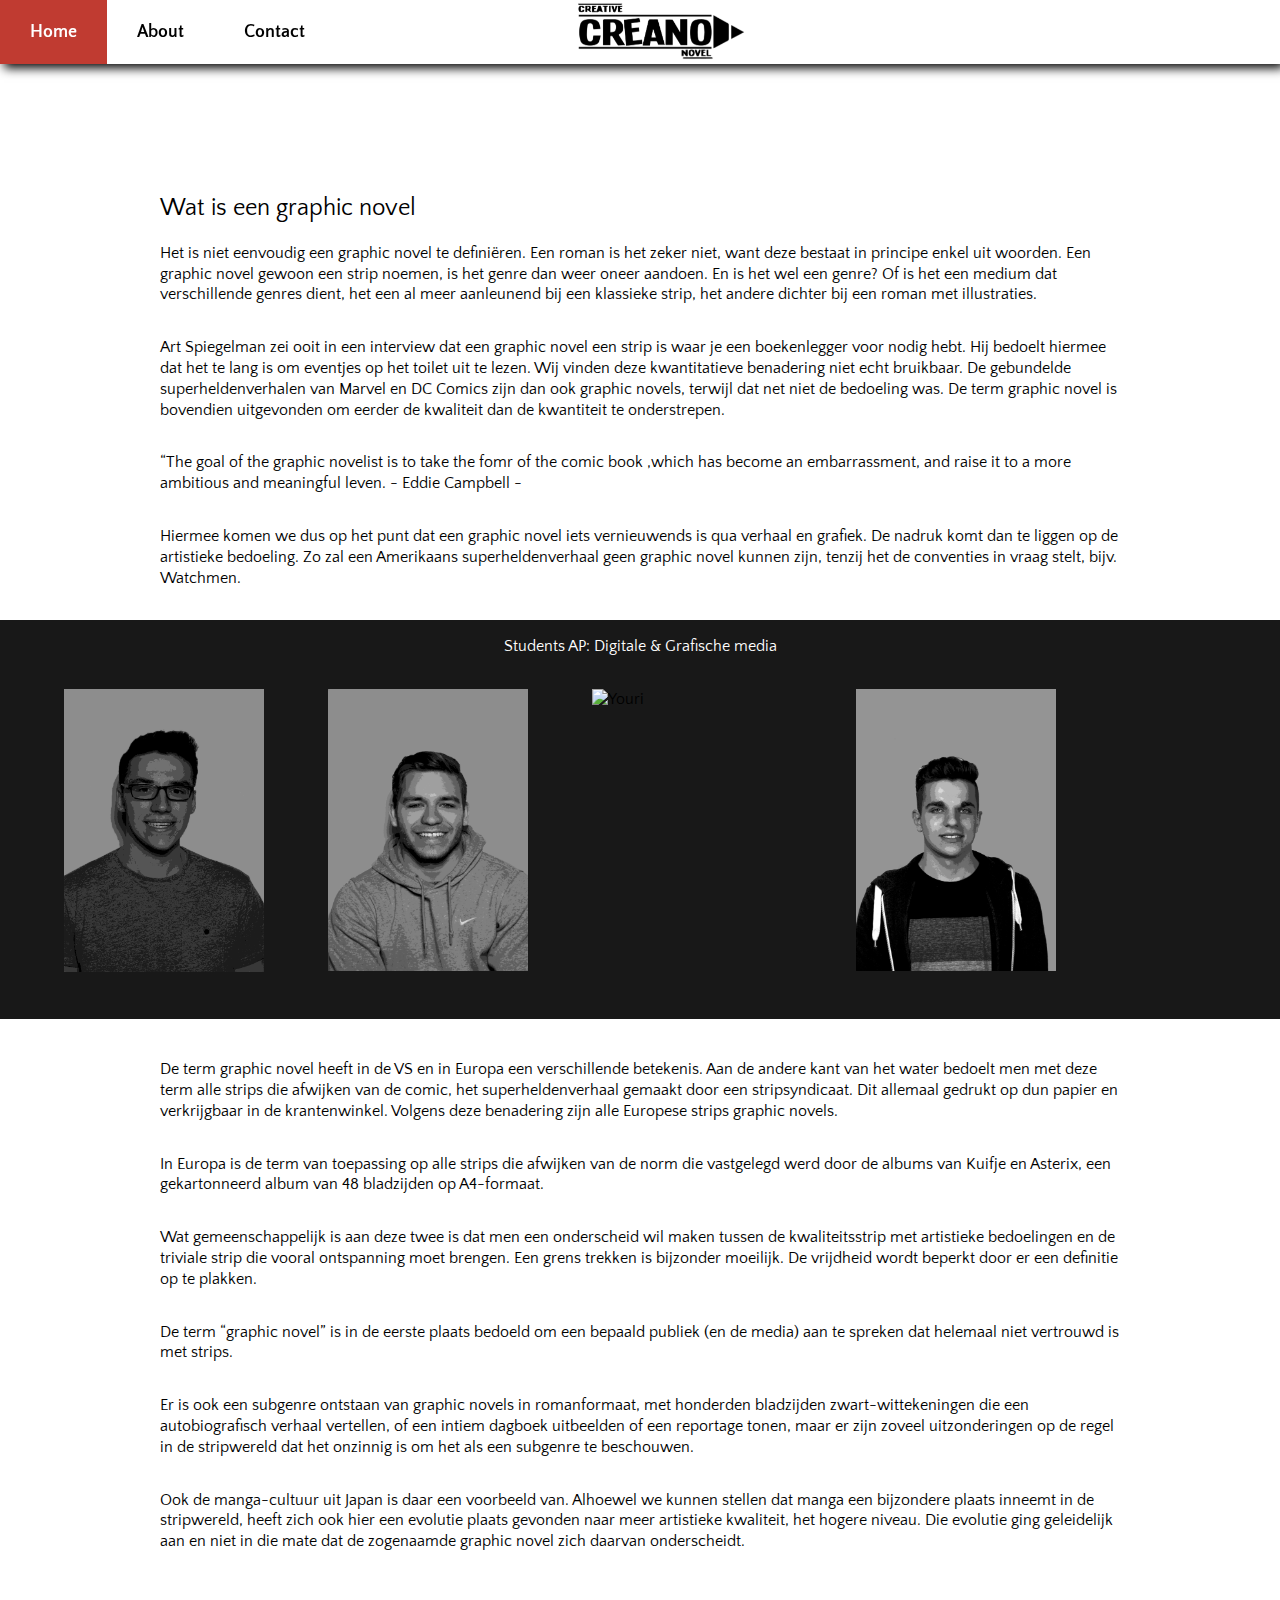
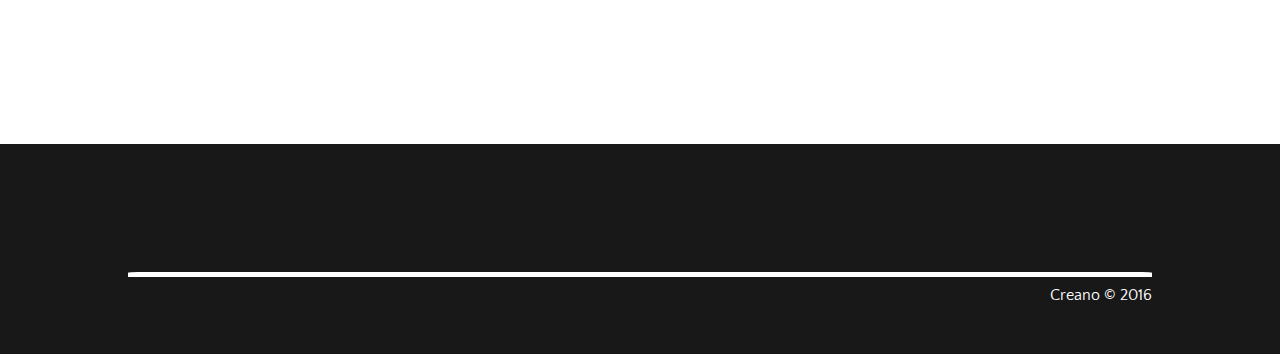
==== about.html @ 3beb46ea "initial commit" ====
<!doctype html>
<html>
	<head>
		<title>About</title>
    <link href='https://fonts.googleapis.com/css?family=Quattrocento+Sans' rel='stylesheet' type='text/css'>
		<link rel="stylesheet" type="text/css" href="reset.css">
		<link rel="stylesheet" type="text/css" href="about.css">
		<meta charset="utf-8">
	</head>
	<body>
    <header>
      <div class="navigatie">
      <nav>
				<img class="logo" alt="logo" src="logo.png">
        <ul>
      <li class="menu">  <a href="index.html"> Home </a> </li>
      <li class="menu">  <a href="about.html"> About </a> </li>
      <li class="menu">  <a href="contact.html"> Contact </a> </li>
        </ul>
      </nav>
    </div>
    </header>
    <main>

			<div class="uitleg">
				<h1> Wat is een graphic novel </h1>
				<p> Het is niet eenvoudig een graphic novel te definiëren. Een roman is het zeker niet, want deze bestaat in principe enkel uit woorden. Een graphic novel gewoon een strip noemen, is het genre dan weer oneer aandoen. En is het wel een genre? Of is het een medium dat verschillende genres dient, het een al meer aanleunend bij een klassieke strip, het andere dichter bij een roman met illustraties. </p>

<p>Art Spiegelman zei ooit in een interview dat een graphic novel een strip is waar je een boekenlegger voor nodig hebt. Hij bedoelt hiermee dat het te lang is om eventjes op het toilet uit te lezen. Wij vinden deze kwantitatieve benadering niet echt bruikbaar. De gebundelde superheldenverhalen van Marvel en DC Comics zijn dan ook graphic novels, terwijl dat net niet de bedoeling was. De term graphic novel is bovendien uitgevonden om eerder de kwaliteit dan de kwantiteit te onderstrepen.</p>
<p>“The goal of the graphic novelist is to take the fomr of the comic book ,which has become an embarrassment, and raise it to a more ambitious and meaningful leven. - Eddie Campbell -</p>
<p>Hiermee komen we dus op het punt dat een graphic novel iets vernieuwends is qua verhaal en grafiek. De nadruk komt dan te liggen op de artistieke bedoeling. Zo zal een Amerikaans superheldenverhaal geen graphic novel kunnen zijn, tenzij het de conventies in vraag stelt, bijv. Watchmen.</p>

			</div>
      <div class="blok">
				<p class="info"> Students AP: Digitale & Grafische media </p>
      <img class="jens" alt="jens" src="jens.png">

      <img class="jensvda" alt="jensvda" src="jensvda.png">

      <img class="youri" alt="Youri" src="Youri.png">

      <img class="yannick" alt="yannick" src="yannick.png">
      </div>

			<div class="uitleg">
				<p>De term graphic novel heeft in de VS en in Europa een verschillende betekenis. Aan de andere kant van het water bedoelt men met deze term alle strips die afwijken van de comic, het superheldenverhaal gemaakt door een stripsyndicaat. Dit allemaal gedrukt op dun papier en verkrijgbaar in de krantenwinkel. Volgens deze benadering zijn alle Europese strips graphic novels.</p>
				<p>In Europa is de term van toepassing op alle strips die afwijken van de norm die vastgelegd werd door de albums van Kuifje en Asterix, een gekartonneerd album van 48 bladzijden op A4-formaat.</p>
				<p>Wat gemeenschappelijk is aan deze twee is dat men een onderscheid wil maken tussen de kwaliteitsstrip met artistieke bedoelingen en de triviale strip die vooral ontspanning moet brengen. Een grens trekken is bijzonder moeilijk. De vrijdheid wordt beperkt door er een definitie op te plakken.</p>
				<p>De term “graphic novel” is in de eerste plaats bedoeld om een bepaald publiek (en de media) aan te spreken dat helemaal niet vertrouwd is met strips.</p>
				<p>Er is ook een subgenre ontstaan van graphic novels in romanformaat, met honderden bladzijden zwart-wittekeningen die een autobiografisch verhaal vertellen, of een intiem dagboek uitbeelden of een reportage tonen, maar er zijn zoveel uitzonderingen op de regel in de stripwereld dat het onzinnig is om het als een subgenre te beschouwen.</p>
				<p>Ook de manga-cultuur uit Japan is daar een voorbeeld van. Alhoewel we kunnen stellen dat manga een bijzondere plaats inneemt in de stripwereld, heeft zich ook hier een evolutie plaats gevonden naar meer artistieke kwaliteit, het hogere niveau. Die evolutie ging geleidelijk aan en niet in die mate dat de zogenaamde graphic novel zich daarvan onderscheidt.</p>
			</div>

    </main>


    <footer>
      <p class="einde"> Creano © 2016 </p>
    </footer>
		<script src="template.js"></script>
	</body>
</html>
---- about.css ----
body {
  font-family: 'Quattrocento Sans', sans-serif;
  line-height: 1.3em;
  width: 100%;
  background-color: white;
}

.logo {
  position: absolute;
  margin-left: 45%;
  width: 170px;
  padding-bottom: -0.2em;
  margin-top: -1.8em;
  margin-bottom: 1em;
  margin-bottom: -3.95em;
}

.navigatie {
  position: fixed;
  background-color: white;
  line-height: 4em;
  width: 100%;
  box-shadow: 4px 4px 10px;
}

.menu:hover {
  background-color: #C03B31;
}

.menu {
  float: left;
  font-size: 1.1em;
}

a {
  text-decoration: none;
  color: black;
  font-weight: bold;
  padding-top: 25px;
  padding-bottom: 23px;
  padding-left: 30px;
  padding-right: 30px;
}

a:hover {
  color: white;
}

main {
  background-color: white;
  padding-top: 150px;
  padding-bottom: 80px;
}

.uitleg {
  padding-top: -10em;
  width: 75%;
  margin: auto;
}

p {
  margin-bottom: 2em;
}

.jens, .jensvda, .youri, .yannick {
  float: left;
  width: 200px;
  display: block;
  margin-left: 9%;
}

.blok {
  background-color: rgb(24, 24, 24);
  width: 100%;
  padding-bottom: 330px;
  margin-bottom: 40px;
}

.info {
  color: white;
  text-align: center;
  padding-top: 1em;
}

footer {
  margin-top: 5em;
  background-color: rgb(24, 24, 24);;
  width: 100%;
  padding-top: 8em;
}

.einde {
  margin-top: 5em;
  padding-bottom: 3em;
  width: 80%;
  margin: auto;
  text-align: right;
  background-color: white;
  border-top: 5px solid white;
  border-radius: 1%;
  padding-top: 0.5em;
}

@media (max-width: 1300px) {
  .jens, .jensvda, .youri, .yannick {
    float: left;
    width: 200px;
    display: block;
    margin-left: 5%;
  }


}

@media (max-width: 1050px) {
  .blok {
    background-color: rgb(24, 24, 24);
    width: 100%;
    padding-bottom: 250px;
    margin-bottom: 40px;
  }

  .jens, .jensvda, .youri, .yannick {
    float: left;
    width: 150px;
    display: block;
    margin-left: 7%;
  }

  .logo {
    position: absolute;
    margin-left: 70%;
    width: 170px;
    padding-bottom: -0.2em;
    margin-top: -1.8em;
    margin-bottom: 1em;
    margin-bottom: -3.95em;
  }



}

@media (max-width: 850px) {
  .blok {
    background-color: rgb(24, 24, 24);
    width: 100%;
    padding-bottom: 250px;
    margin-bottom: 40px;
  }

  .jens, .jensvda, .youri, .yannick {
    float: left;
    width: 150px;
    display: block;
    margin-left: 5%;
  }

  .logo {
    position: absolute;
    margin-left: 65%;
    width: 170px;
    padding-bottom: -0.2em;
    margin-top: -1.8em;
    margin-bottom: 1em;
    margin-bottom: -3.95em;
  }

}

@media (max-width:765px) {
  .blok {
    background-color: rgb(24, 24, 24);
    width: 100%;
    padding-bottom: 250px;
    margin-bottom: 40px;
  }

  .jens, .jensvda, .youri, .yannick {
    float: left;
    width: 150px;
    display: block;
    margin-left: 3%;
  }


}

.inleiding {
  width: 65%;
  margin: auto;
}

h1 {
  font-size: 1.5em;
  padding-top: 2em;
  padding-bottom: 1em;
  clear: both;
}

.creeren {
  width: 90%;
  margin: auto;
  display: block;
  padding-top: 100px;
  padding-bottom: 100px;
  padding-bottom: 300px;
}

.lamp, .penseel, .tandwiel, .vuur {
  width: 60px;
  display: block;
  margin: auto;
  padding-top: 1em;
}

.check {
  width: 54px;
  display: block;
  margin: auto;
  padding-top: 1em;
}

.idee, .maken, .denken, .resultaat, .controle {
  display: block;
  float: left;
  border: 2px solid black;
  width: 215px;
  margin-left: 16px;
  margin-right: 16px;
  margin-top: 10px;
}

.p1, .p2, .p3, .p4, .p5 {
  text-align: center;
  padding-top: 1em;
  padding-bottom: 1em;
}


.p2 {
  padding-bottom: 2.26em;
}

.p3 {
  padding-bottom: 2.26em;
}

.p4 {
  padding-bottom: 2.26em;
}

.p5 {
  padding-bottom: 2.26em;
}

.background-color {
  margin-top: 10em;
  padding-bottom: 70em;
  display: block;
  margin: auto;
  background-color: rgb(24, 24, 24);
}

.werk {
  margin-left: 100px;
  color: white;
}

.rij1, .rij2, .rij3, .rij4, .rij5, .rij6 {
  padding-top: 1em;
  padding-bottom: 1em;
  padding-left: 2em;
  padding-right: 2em;
  float: left;
}

.rij1 {
  width: 280px;
  height: 350px;
  margin-left: 85px;
  background-color: white;
  margin-top: 100px;
}

.rij2 {
  width: 280px;
  height: 350px;
  margin-left: 85px;
  margin-right: 100px;
  background-color: white;
  margin-top: 100px;
}


.rij3 {
  width: 280px;
  height: 350px;
  margin-right: 100px;
  background-color: white;
  margin-top: 100px;
}

.rij4 {
  width: 280px;
  height: 350px;
  margin-top: 100px;
  margin-right: 100px;
  margin-left: 85px;
  background-color: white;
}

.rij5 {
  width: 280px;
  height: 350px;
  margin-top: 100px;
  margin-right: 100px;
  margin-left: -12px;
  background-color: white;
}

.rij6 {
    width: 280px;
    height: 350px;
    margin-top: 100px;
    margin-right: 100px;
    background-color: white;
}


footer {
  margin-top: 5em;
  background-color: rgb(24, 24, 24);
  width: 100%;
  padding-top: 8em;
}

.einde {
  margin-top: 5em;
  padding-bottom: 3em;
  width: 80%;
  margin: auto;
  text-align: right;
  background-color: rgb(24, 24, 24);
  border-top: 5px solid white;
  color: white;
  border-radius: 1%;
  padding-top: 0.5em;
}
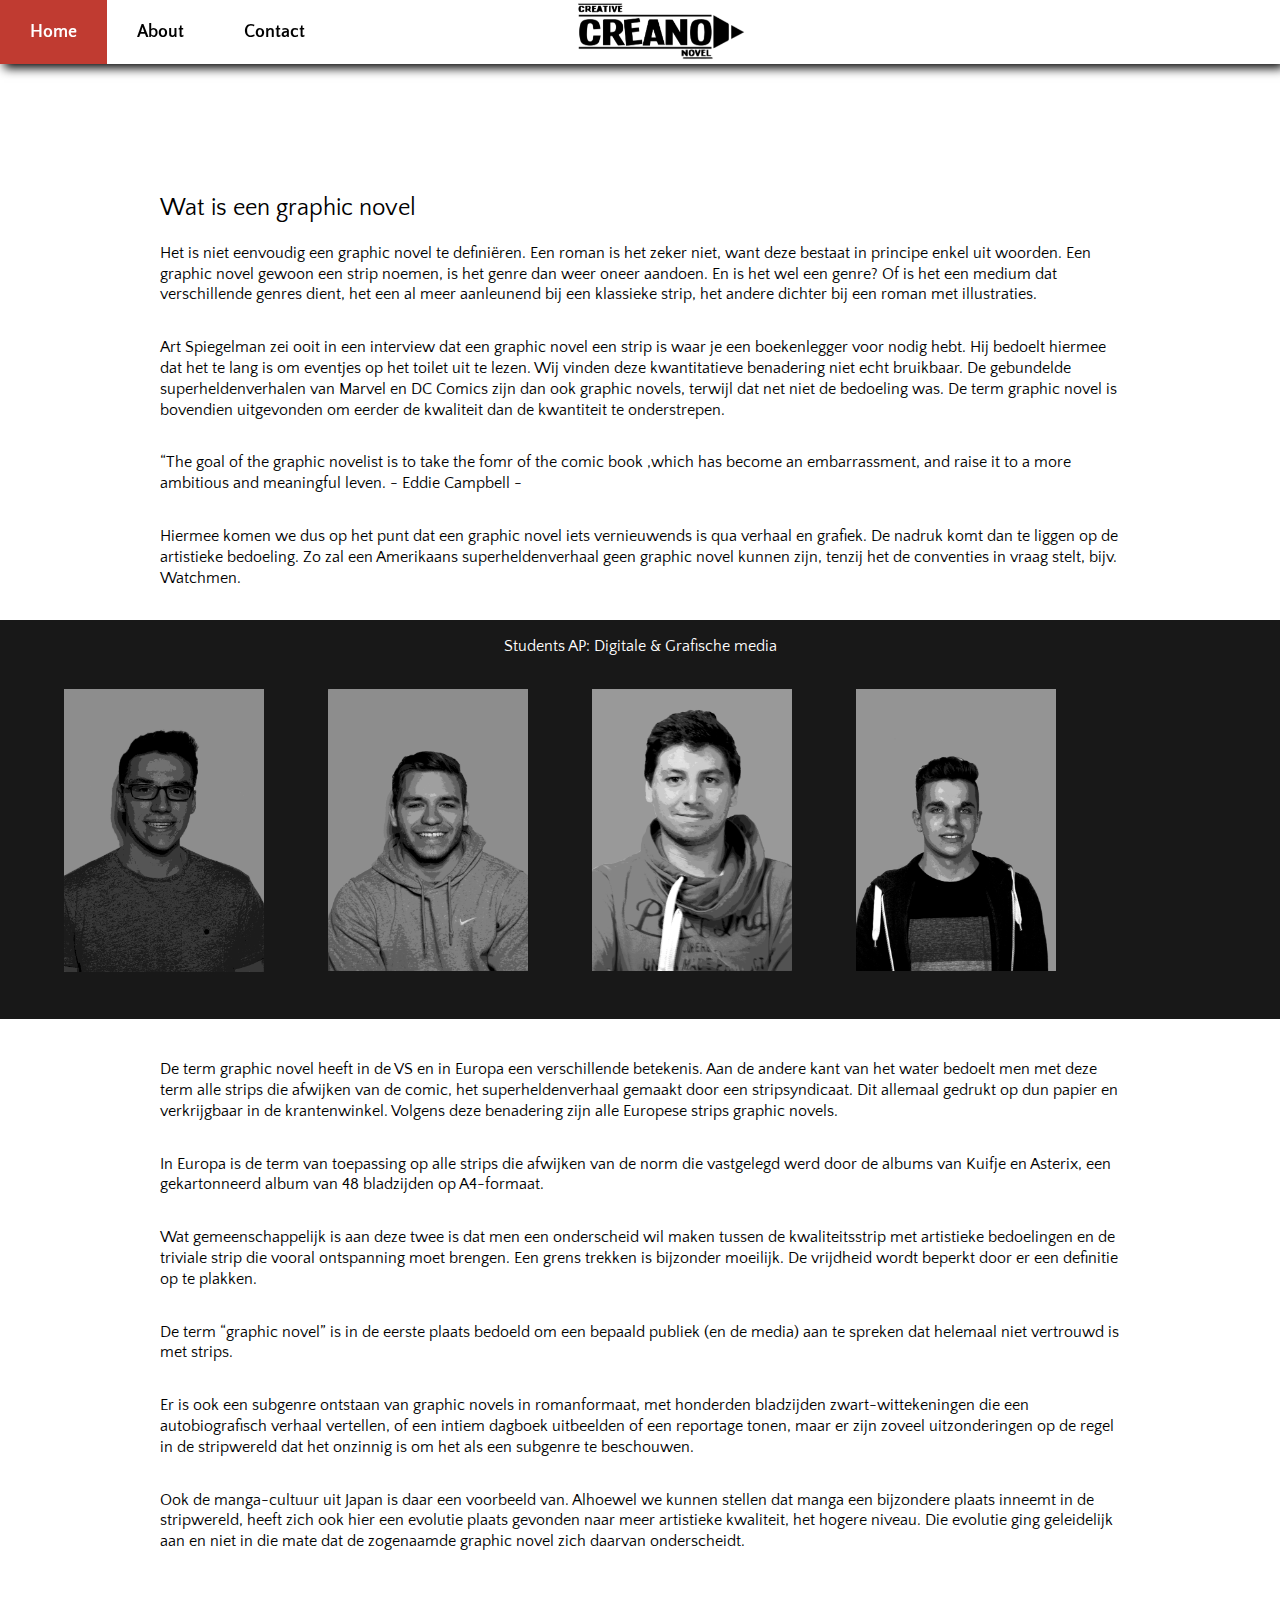
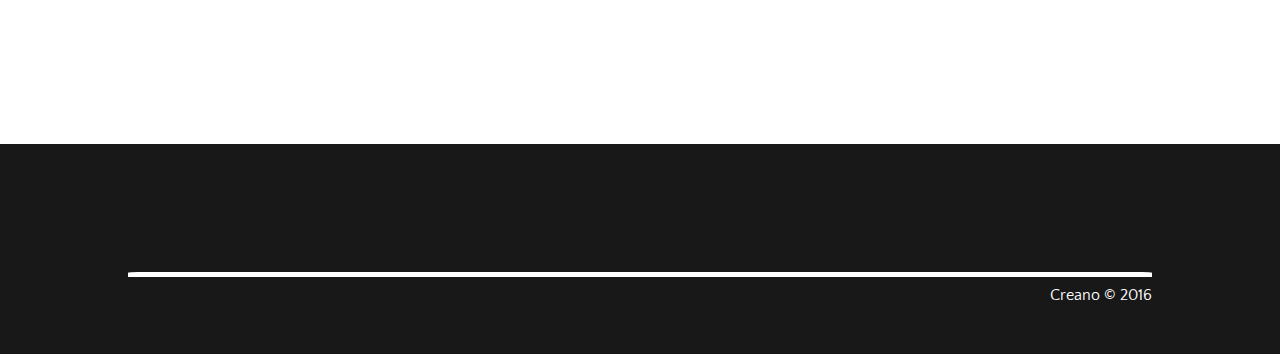
==== commit 31064d6c: "Update about.html" ====
--- a/about.html
+++ b/about.html
@@ -37,7 +37,7 @@
 
       <img class="jensvda" alt="jensvda" src="jensvda.png">
 
-      <img class="youri" alt="Youri" src="Youri.png">
+      <img class="youri" alt="youri" src="youri.png">
 
       <img class="yannick" alt="yannick" src="yannick.png">
       </div>
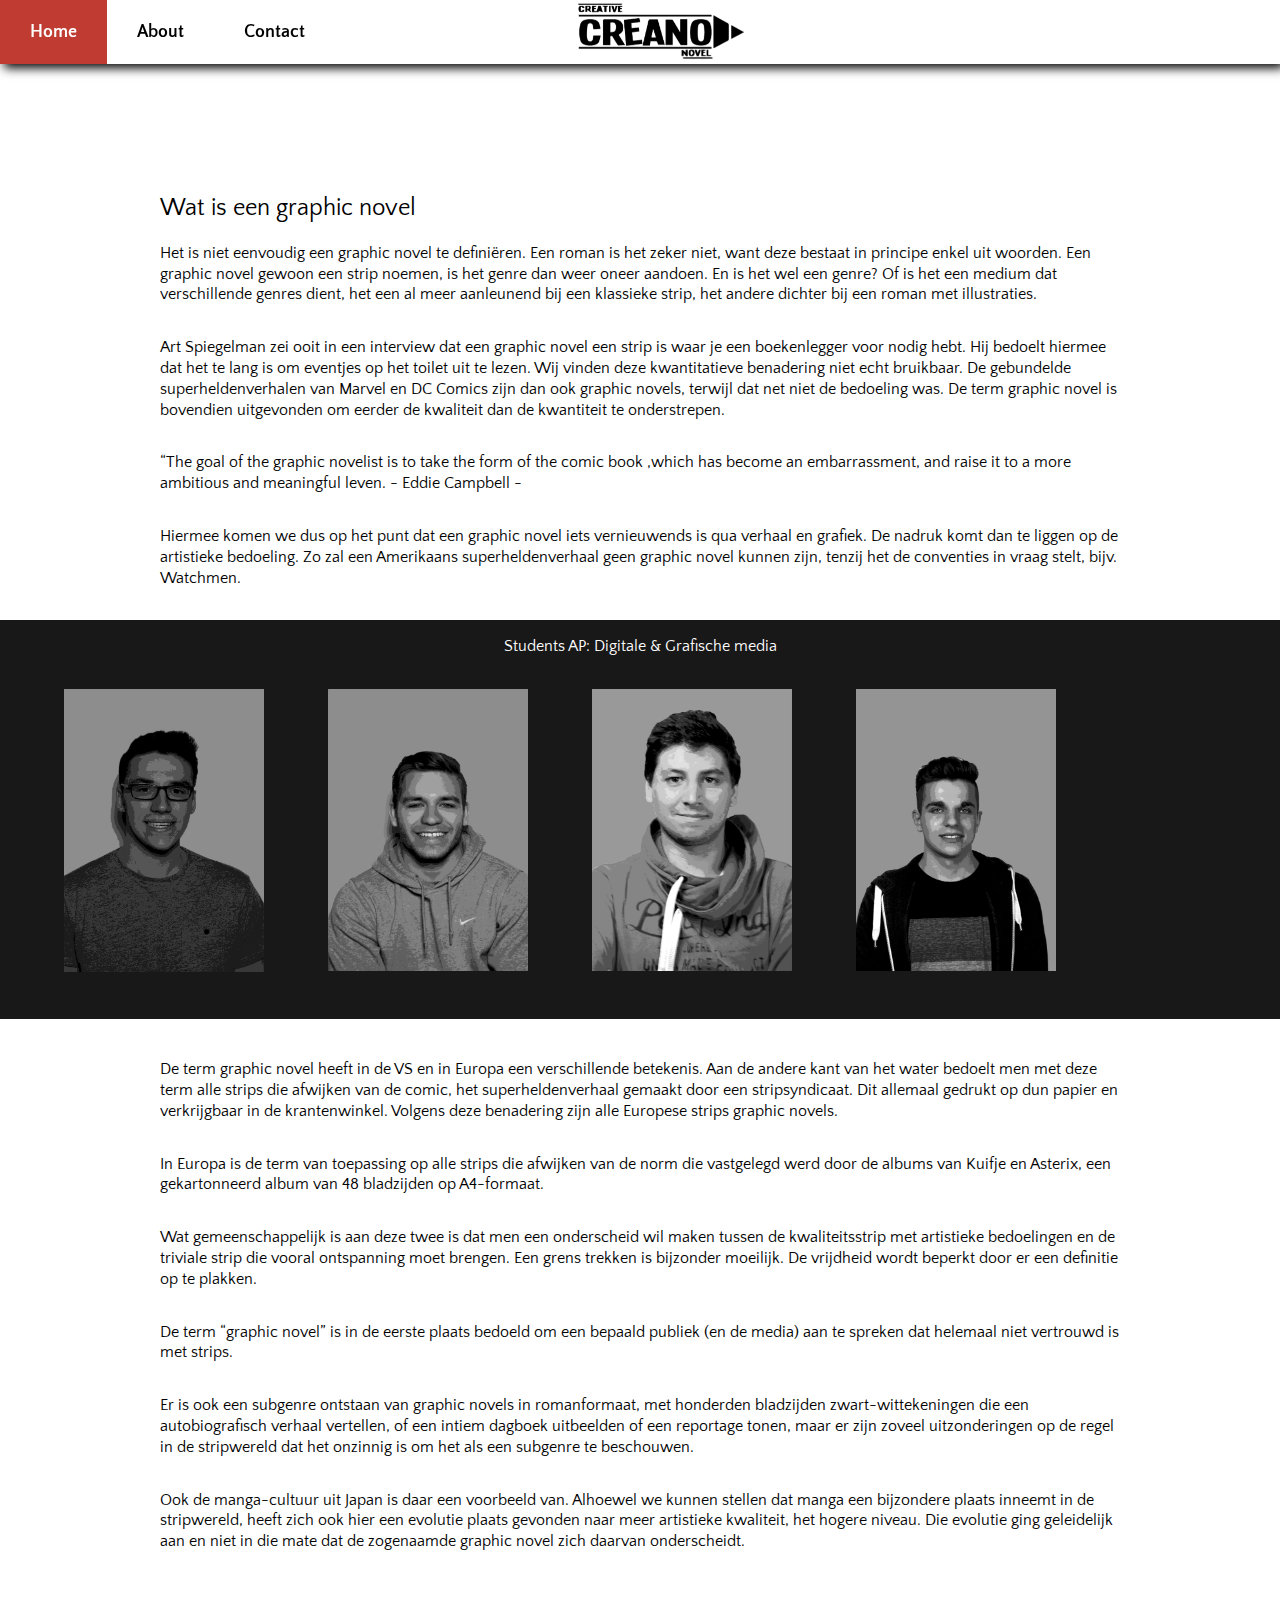
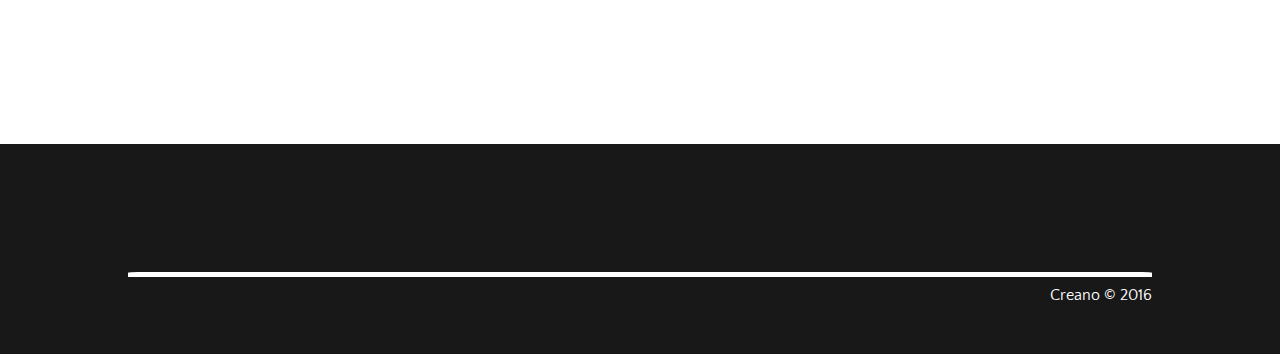
==== commit 039b3137: "Update about.html" ====
--- a/about.html
+++ b/about.html
@@ -27,7 +27,7 @@
 				<p> Het is niet eenvoudig een graphic novel te definiëren. Een roman is het zeker niet, want deze bestaat in principe enkel uit woorden. Een graphic novel gewoon een strip noemen, is het genre dan weer oneer aandoen. En is het wel een genre? Of is het een medium dat verschillende genres dient, het een al meer aanleunend bij een klassieke strip, het andere dichter bij een roman met illustraties. </p>
 
 <p>Art Spiegelman zei ooit in een interview dat een graphic novel een strip is waar je een boekenlegger voor nodig hebt. Hij bedoelt hiermee dat het te lang is om eventjes op het toilet uit te lezen. Wij vinden deze kwantitatieve benadering niet echt bruikbaar. De gebundelde superheldenverhalen van Marvel en DC Comics zijn dan ook graphic novels, terwijl dat net niet de bedoeling was. De term graphic novel is bovendien uitgevonden om eerder de kwaliteit dan de kwantiteit te onderstrepen.</p>
-<p>“The goal of the graphic novelist is to take the fomr of the comic book ,which has become an embarrassment, and raise it to a more ambitious and meaningful leven. - Eddie Campbell -</p>
+<p>“The goal of the graphic novelist is to take the form of the comic book ,which has become an embarrassment, and raise it to a more ambitious and meaningful leven. - Eddie Campbell -</p>
 <p>Hiermee komen we dus op het punt dat een graphic novel iets vernieuwends is qua verhaal en grafiek. De nadruk komt dan te liggen op de artistieke bedoeling. Zo zal een Amerikaans superheldenverhaal geen graphic novel kunnen zijn, tenzij het de conventies in vraag stelt, bijv. Watchmen.</p>
 
 			</div>
